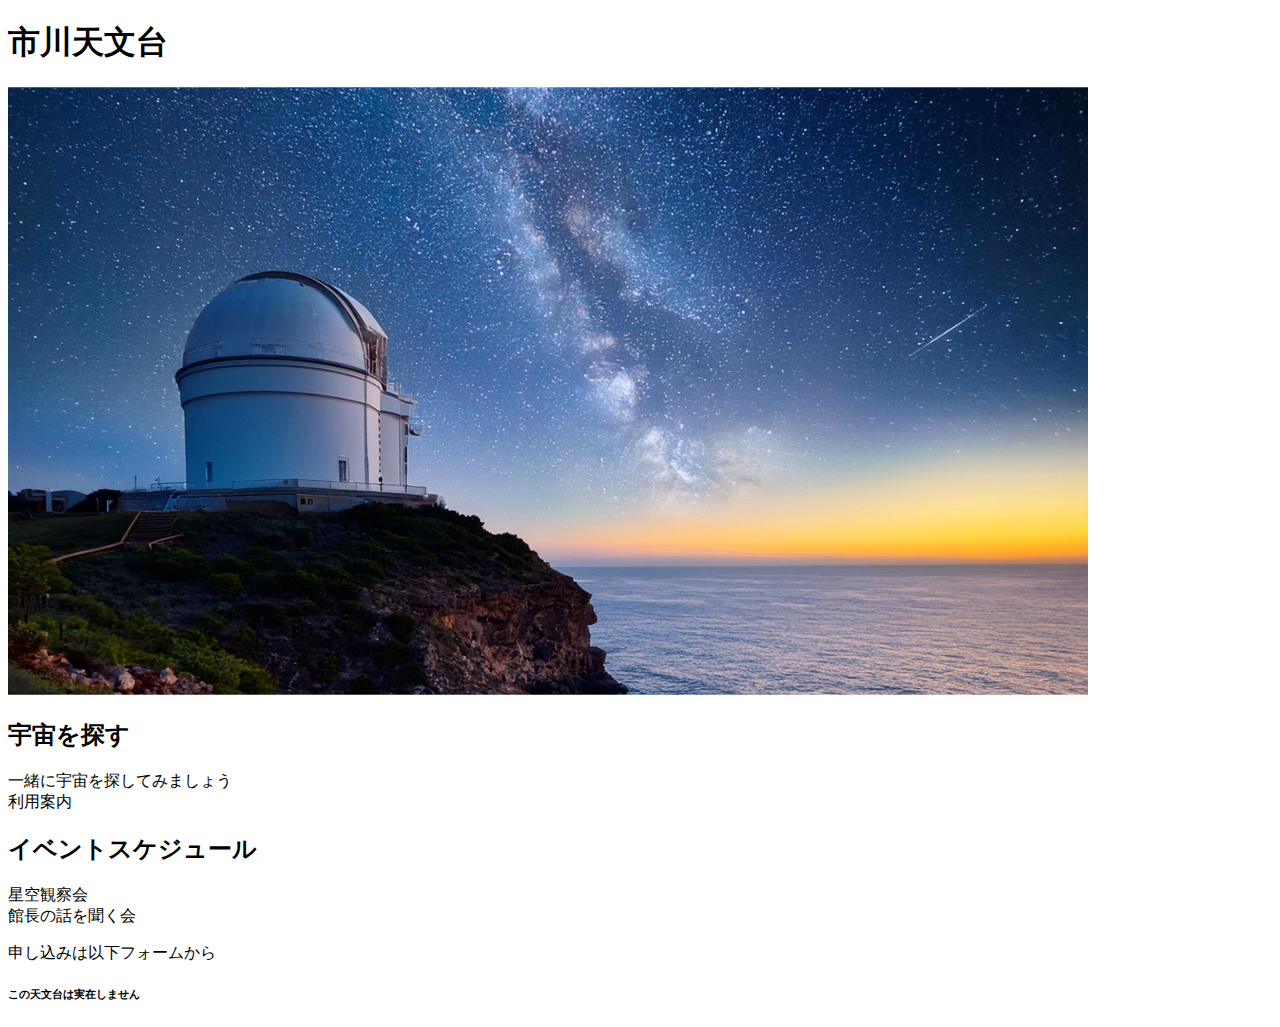
==== index.html @ 31f90b5c "2323" ====
<!DOCTYPE html>
<html lang="ja">
<head>
<meta charset="UTF-8">
<title>市川天文台</title>
<link href="style.css" rel="stylesheet" />

</head>
<body>
<h1>市川天文台</h1>
<img src="main_pic.png" alt="市川天文台の写真">
<h2>宇宙を探す</h2>
<p>一緒に宇宙を探してみましょう
<br>
 利用案内
</p> 
<h2>イベントスケジュール</h2>
<u1>
   <li>星空観察会</li>
   <li>館長の話を聞く会</li>
</u1>
<p>申し込みは以下フォームから</p>
<h6>この天文台は実在しません</h6>
</body>
</html>
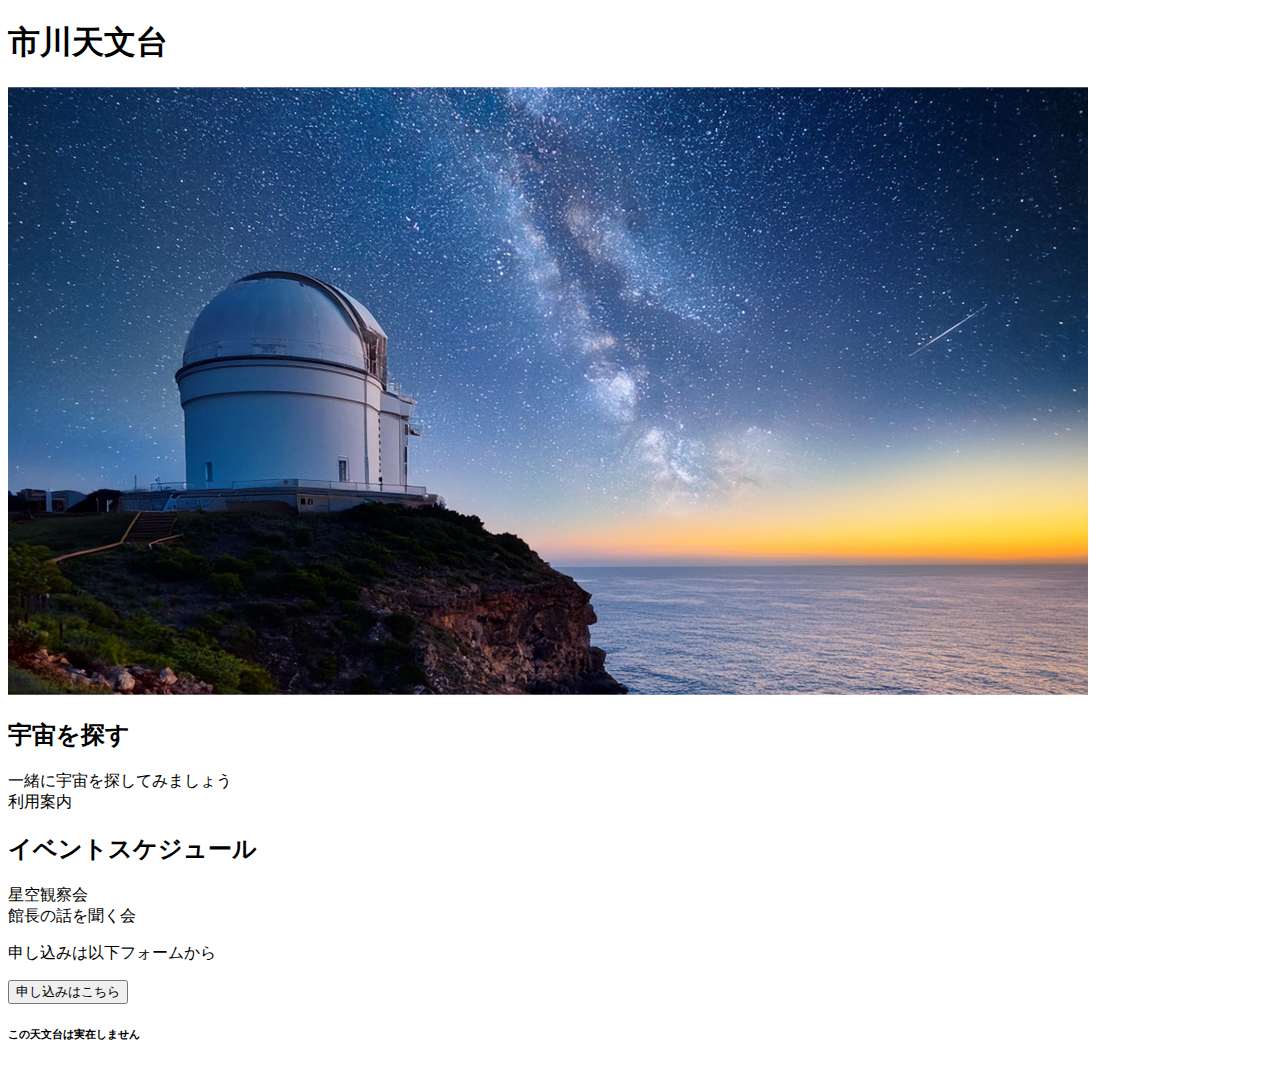
==== commit 806a1c93: "20250114_update" ====
--- a/index.html
+++ b/index.html
@@ -1,25 +1,28 @@
-<!DOCTYPE html>
-<html lang="ja">
-<head>
-<meta charset="UTF-8">
-<title>市川天文台</title>
-<link href="style.css" rel="stylesheet" />
-
-</head>
-<body>
-<h1>市川天文台</h1>
-<img src="main_pic.png" alt="市川天文台の写真">
-<h2>宇宙を探す</h2>
-<p>一緒に宇宙を探してみましょう
-<br>
- 利用案内
-</p> 
-<h2>イベントスケジュール</h2>
-<u1>
-   <li>星空観察会</li>
-   <li>館長の話を聞く会</li>
-</u1>
-<p>申し込みは以下フォームから</p>
-<h6>この天文台は実在しません</h6>
-</body>
-</html>
+<!DOCTYPE html>
+<html lang="ja">
+   <head>
+      <meta charset="UTF-8">
+      <title>市川天文台</title>
+      
+      <link href="style.css" rel="stylesheet" />
+   </head> 
+   <body>
+      <h1>市川天文台</h1>
+      <img src="main_pic.png" alt="市川天文台の写真">
+      <h2>宇宙を探す</h2>
+      <p>一緒に宇宙を探してみましょう
+         <br>
+         利用案内
+      </p> 
+      <h2>イベントスケジュール</h2>
+      <u1>
+         <li>星空観察会</li>
+         <li>館長の話を聞く会</li>
+      </u1>
+      <p>申し込みは以下フォームから</p>
+
+      <button onclick="location.href='./app.html'">申し込みはこちら</button>
+
+      <h6>この天文台は実在しません</h6>
+   </body>
+</html>